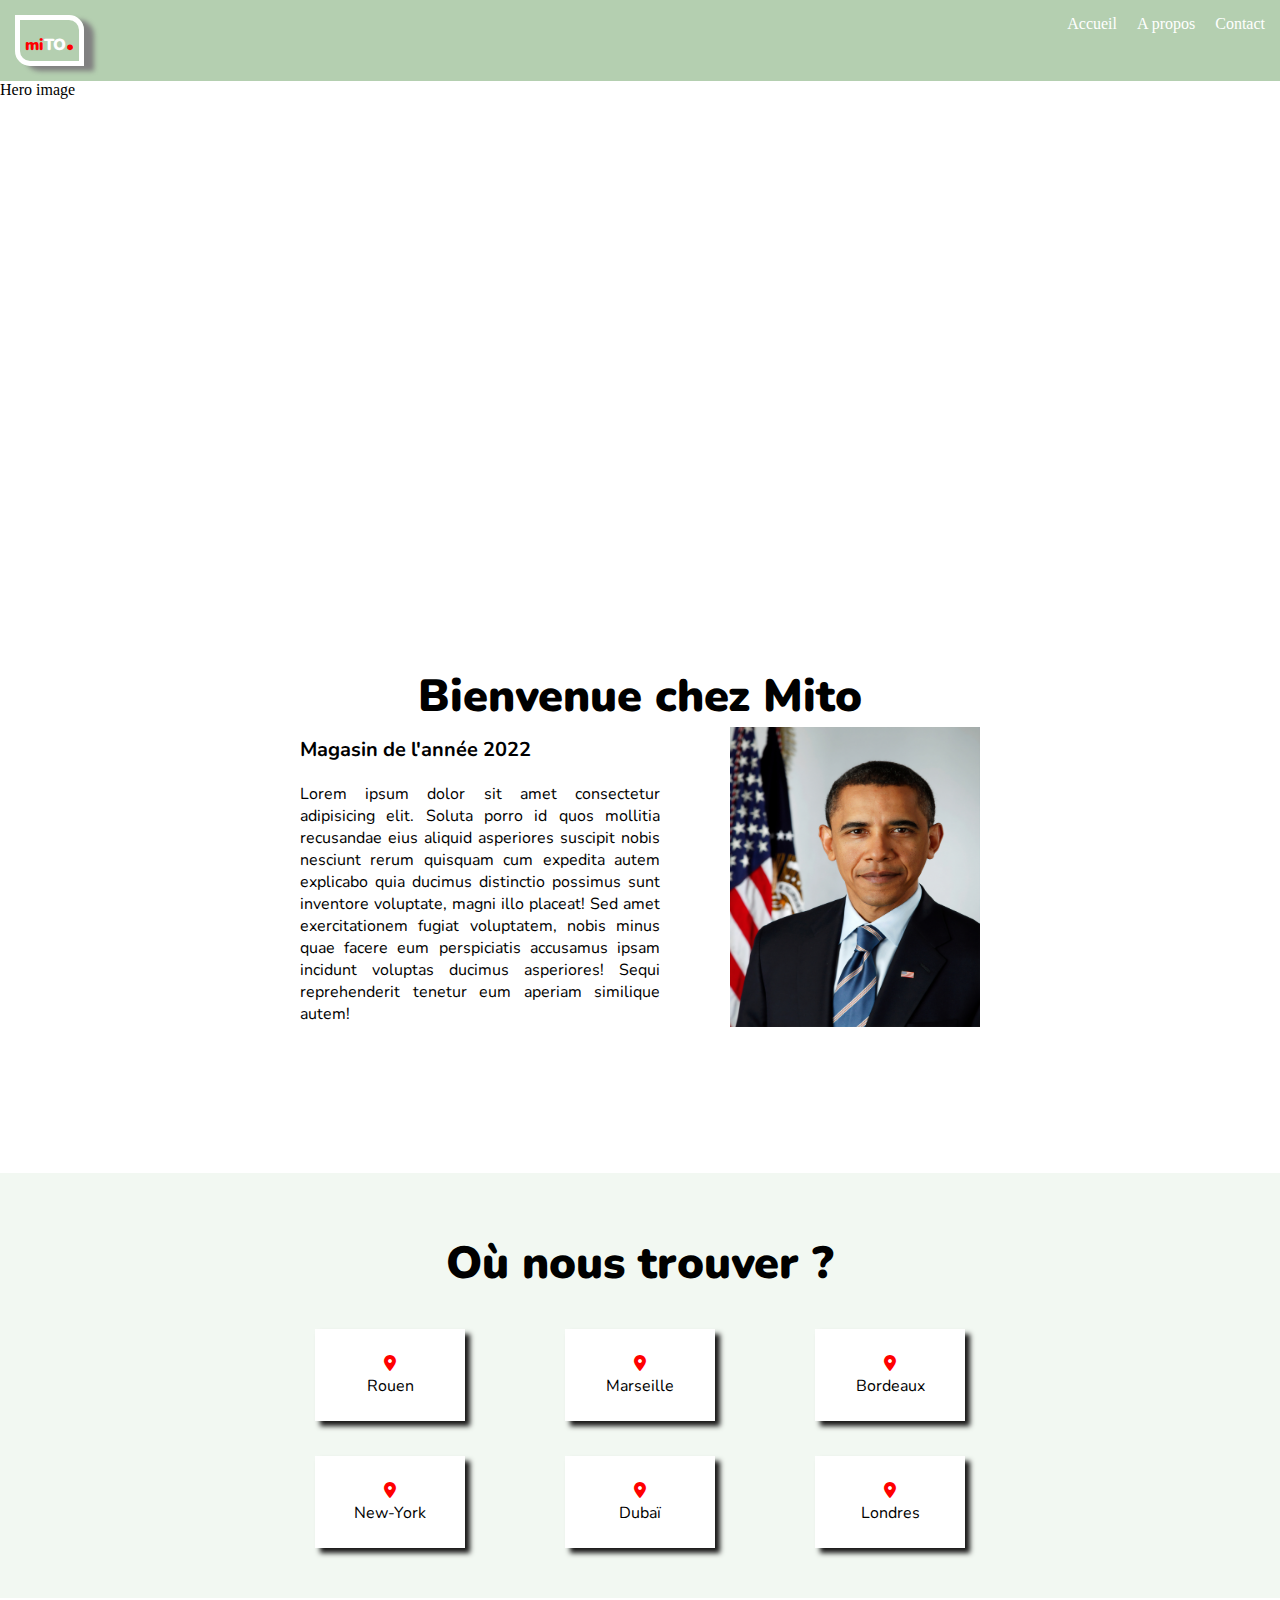
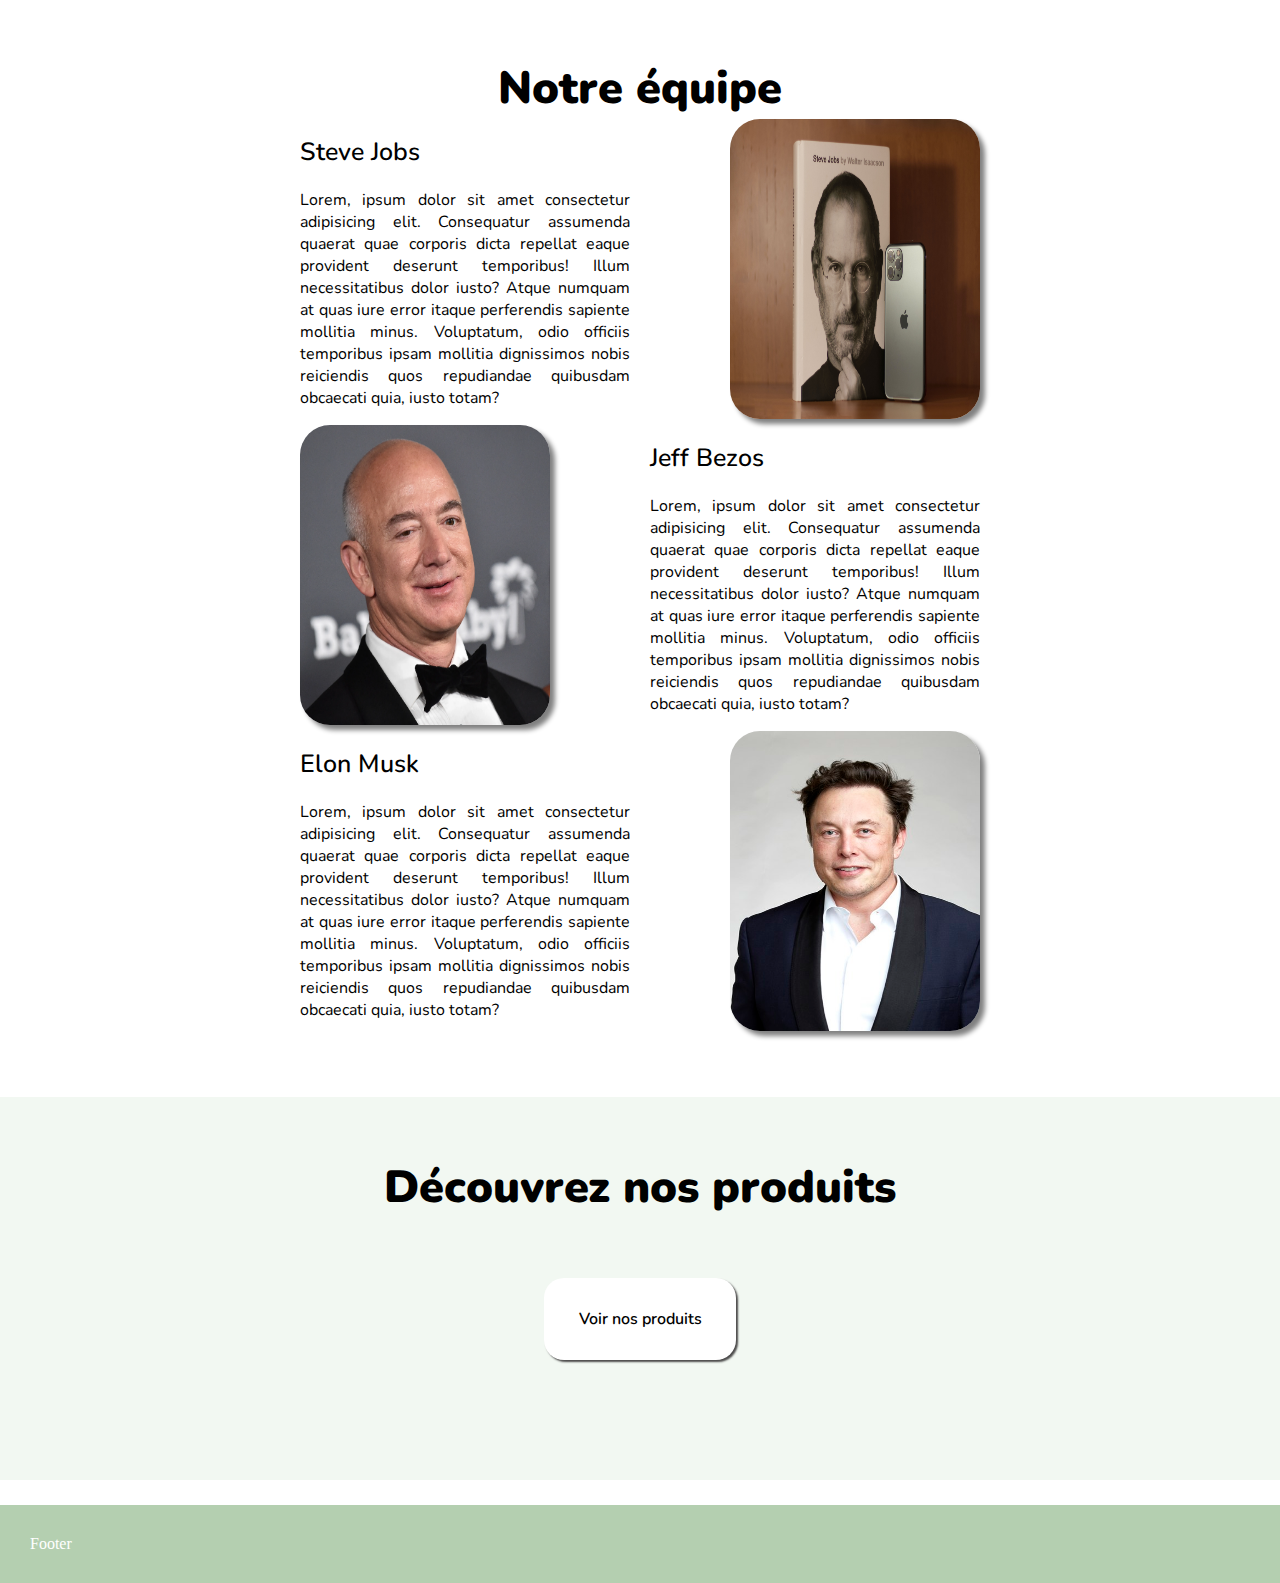
==== index.html @ 7c7be299 "Agathe" ====
<!DOCTYPE html>
<html lang="fr">
<head>
    <meta charset="UTF-8">
    <meta http-equiv="X-UA-Compatible" content="IE=edge">
    <meta name="viewport" content="width=device-width, initial-scale=1.0">
    <link rel="stylesheet" href="css/global.css">
    <link rel="preconnect" href="https://fonts.googleapis.com">
    <link rel="preconnect" href="https://fonts.googleapis.com">
    <link rel="preconnect" href="https://fonts.gstatic.com" crossorigin>
    <link href="https://fonts.googleapis.com/css2?family=Nunito:wght@400;500;700;900&display=swap" rel="stylesheet">
    <!-- font awesome -->
    <link rel="stylesheet" href="https://cdnjs.cloudflare.com/ajax/libs/font-awesome/6.1.1/css/all.min.css">
    <title>Accueil-Mito</title>
</head>
<body>
    <!-- wrapper header -->
    <div class="wrapper-header">
        <!-- header -->
        <header class="container bg-primary">
            <!-- logo -->
            <div class="wrapper-header__logo font-nunito">
                <a href=""><span class="wrapper-header__logo__mi_color">mi</span>TO<span class="wrapper-header__logo__point_color-size">.</span></a>
            </div>
            <!-- navigation -->
            <nav class="wrapper-header__nav">
                <a href="">Accueil</a>
                <a href="">A propos</a>
                <a href="">Contact</a>
            </nav>
        </header>
        <!-- end header -->
        <!-- hero -->
        <div class="wrapper-header__hero">
            <p>Hero image</p>
        </div>
        <!-- end hero -->
    </div>
    <!-- end wrapper -->
    <!-- body -->
        <main class="wrapper-main font-nunito" id="main">
            <!-- section welcome -->
            <section class="wrapper-main__welcome py-section">
                <h2 class="wrapper-main__h2">Bienvenue chez Mito</h2>
                <div class="wrapper-main__welcome__bloc1">
                    <div class="wrapper-main__welcome__bloc1__left">
                    <h3 class="wrapper-main__welcome__bloc1__left__h3">Magasin de l'année 2022</h3>
                    <p>Lorem ipsum dolor sit amet consectetur adipisicing elit. Soluta porro id quos mollitia recusandae eius aliquid asperiores suscipit nobis nesciunt rerum quisquam cum expedita autem explicabo quia ducimus distinctio possimus sunt inventore voluptate, magni illo placeat! Sed amet exercitationem fugiat voluptatem, nobis minus quae facere eum perspiciatis accusamus ipsam incidunt voluptas ducimus asperiores! Sequi reprehenderit tenetur eum aperiam similique autem!</p>
                    </div>
                    <div class="wrapper-main__welcome__bloc1__right">
                        <img src="images/library-of-congress-WYmjDP_8kMU-unsplash.jpg" alt="">
                    </div>
                </div>
            </section>
            <!-- end section welcome -->
            <!-- section find-us -->
            <section class="wrapper-main__find-us py-section">
                <h2 class="wrapper-main__h2">Où nous trouver ?</h2>
                <div class="wrapper-main__find-us__bloc-haut alignement">
                    <div class="wrapper-main__find-us__bloc-haut__left cadre"><i class="fa-solid fa-location-dot"></i><p>Rouen</p></div>
                    <div class="wrapper-main__find-us__bloc-haut__center cadre"><i class="fa-solid fa-location-dot"></i><p>Marseille</p></div>
                    <div class="wrapper-main__find-us__bloc-haut__right cadre"><i class="fa-solid fa-location-dot"></i><p>Bordeaux</p></div>
                </div>
                <div class="wrapper-main__find-us__bloc-bas alignement">
                    <div class="wrapper-main__find-us__bloc-bas__left cadre" ><i class="fa-solid fa-location-dot"></i><p>New-York</p></div>
                    <div class="wrapper-main__find-us__bloc-bas__center cadre"><i class="fa-solid fa-location-dot"></i><p>Dubaï</p></div>
                    <div class="wrapper-main__find-us__bloc-bas__right cadre"><i class="fa-solid fa-location-dot"></i><p>Londres</p></div>
                </div>
            </section>
            <!-- end find-us -->
            <!-- section team -->
            <section class="wapper__team py-section">
                <h2 class="wrapper-main__h2">Notre équipe</h2>
                <div class="wapper__team__steve teams">
                    <div>
                        <h3>Steve Jobs</h3>
                        <p>Lorem, ipsum dolor sit amet consectetur adipisicing elit. Consequatur assumenda quaerat quae corporis dicta repellat eaque provident deserunt temporibus! Illum necessitatibus dolor iusto? Atque numquam at quas iure error itaque perferendis sapiente mollitia minus. Voluptatum, odio officiis temporibus ipsam mollitia dignissimos nobis reiciendis quos repudiandae quibusdam obcaecati quia, iusto totam?</p>
                    </div>
                    <div>
                        <img src="images/steve.jpg" alt="Steve Jobs" class="img">
                    </div>
                </div>
                <div class="wapper__team__bezos teams">
                     <div>
                        <img src="images/bezos.webp" alt="Jeff Bezos" class="img">
                    </div>
                    <div>
                        <h3>Jeff Bezos</h3>
                        <p>Lorem, ipsum dolor sit amet consectetur adipisicing elit. Consequatur assumenda quaerat quae corporis dicta repellat eaque provident deserunt temporibus! Illum necessitatibus dolor iusto? Atque numquam at quas iure error itaque perferendis sapiente mollitia minus. Voluptatum, odio officiis temporibus ipsam mollitia dignissimos nobis reiciendis quos repudiandae quibusdam obcaecati quia, iusto totam?</p>
                    </div>
                </div>
                <div class="wapper__team__musk teams">
                    <div>
                        <h3>Elon Musk</h3>
                        <p>Lorem, ipsum dolor sit amet consectetur adipisicing elit. Consequatur assumenda quaerat quae corporis dicta repellat eaque provident deserunt temporibus! Illum necessitatibus dolor iusto? Atque numquam at quas iure error itaque perferendis sapiente mollitia minus. Voluptatum, odio officiis temporibus ipsam mollitia dignissimos nobis reiciendis quos repudiandae quibusdam obcaecati quia, iusto totam?</p>
                    </div>
                    <div>
                        <img src="images/Elon_Musk_Royal_Society_(crop2).jpg" alt="Elon Musk" class="img">
                    </div>
                </div>
            </section>
            <!-- end section team -->
            <!-- section produits -->
            <section class="wrapper-products py-section bg-section">
                <h2 class="wrapper-main__h2">Découvrez nos produits</h2>
                <div class="wrapper-products__btn text-center">
                    <a href="#main">Voir nos produits</a>
                </div>
            </section>
            <!-- end section produits -->
        </main>
    <!-- end body -->
    <!-- footer -->
        <footer class="container bg-primary">
            <p>Footer</p>
        </footer>
    <!-- end footer -->
</body>
</html>
---- css/global.css ----
@import"reset.css";
@import"style.css";
@import"products.css"
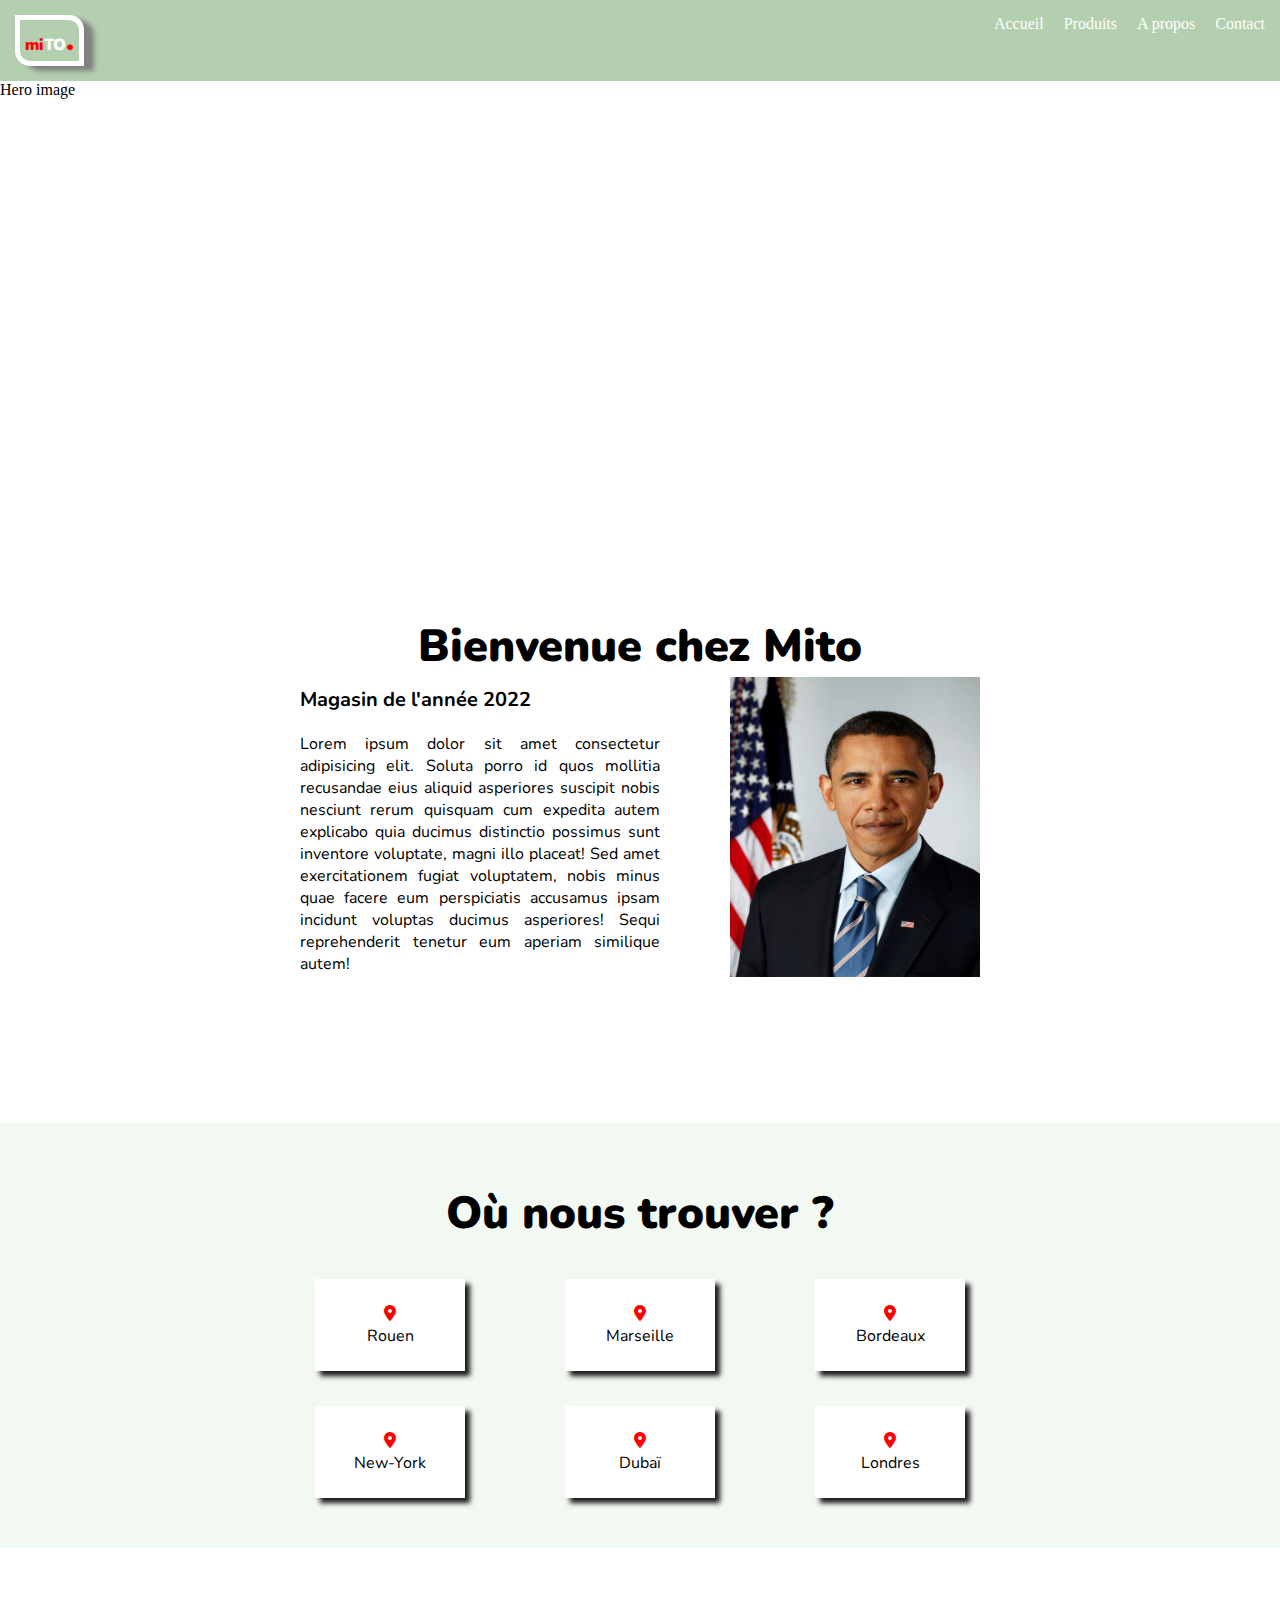
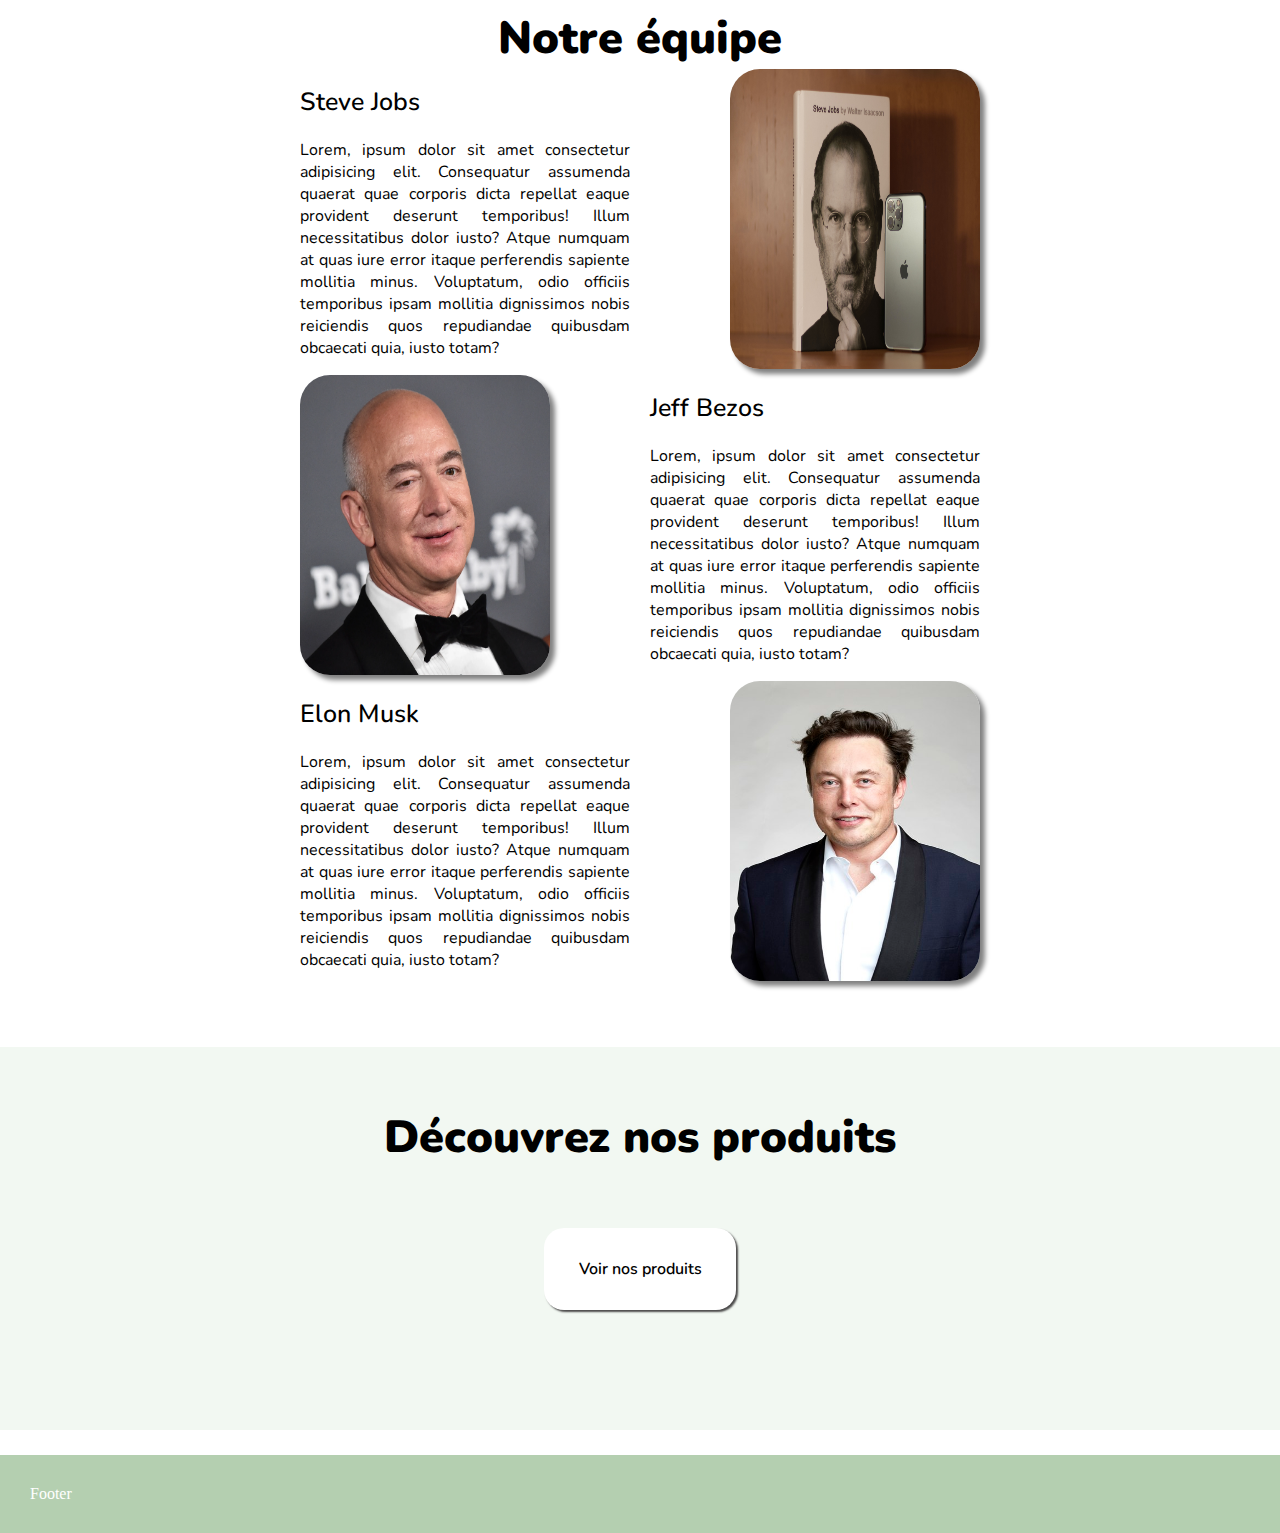
==== commit ceb673ad: "changement.html" ====
--- a/index.html
+++ b/index.html
@@ -4,7 +4,8 @@
     <meta charset="UTF-8">
     <meta http-equiv="X-UA-Compatible" content="IE=edge">
     <meta name="viewport" content="width=device-width, initial-scale=1.0">
-    <link rel="stylesheet" href="css/global.css">
+    <link rel="stylesheet" href="css/style.css">
+    <link rel="stylesheet" href="css/reset.css">
     <link rel="preconnect" href="https://fonts.googleapis.com">
     <link rel="preconnect" href="https://fonts.googleapis.com">
     <link rel="preconnect" href="https://fonts.gstatic.com" crossorigin>
@@ -24,7 +25,8 @@
             </div>
             <!-- navigation -->
             <nav class="wrapper-header__nav">
-                <a href="">Accueil</a>
+                <a href="/">Accueil</a>
+                <a href="/produits.html">Produits</a>
                 <a href="">A propos</a>
                 <a href="">Contact</a>
             </nav>
--- a/css/style.css
+++ b/css/style.css
@@ -0,0 +1,80 @@
+@import"header.css";
+/* main */
+.wrapper-main{
+    padding-top: 25px;
+    padding-bottom: 25px;
+}
+.wrapper-main__h2{
+    text-align: center;
+    font-size: 45px;
+    font-weight: 900;
+}
+img{
+    width: 250px;
+    height: 300px;
+}
+/* end main */
+/* welcome section */
+.wrapper-main__welcome{
+    padding-top: 60px;
+    padding-bottom: 60px;
+}
+.wrapper-main__welcome__bloc1{
+    display: flex;
+    gap: 20px 70px;
+    margin: 0 300px;
+    justify-content: center;
+    align-items: center;
+}
+.wrapper-main__welcome__bloc1__left{
+    text-align: justify;
+   
+}
+.wrapper-main__welcome__bloc1__left__h3{
+font-weight: bold;
+font-size: 20px;
+/* end welcome section */
+}
+.wrapper-main__find-us{
+    margin-top: 80px;
+    background-color: #f2f8f2;
+    padding-bottom: 50px;
+}
+.fa-solid{
+    color: #f00;
+}
+/* section team */
+.teams{
+    display: flex;
+    align-items: center;
+    margin: 0 300px;
+    gap: 100px;
+    /* padding: 40px; */
+    text-align: justify;
+}
+h3{
+    font-weight: 550;
+    font-size: 25px;
+    padding-bottom: 20px;
+}
+.img{
+    border-radius: 30px;
+    box-shadow: 5px 5px 5px gray;
+}
+/* end section team */
+/* section products */
+.wrapper-products__btn{
+    padding: 30px;
+    background-color: #fff;
+    width: 15%;
+    margin: 60px auto;
+    box-shadow: 2px 2px 2px rgb(75, 74, 74);
+    border-radius: 20px;
+    font-weight: 600;
+}
+/* end section products */
+/* footer */
+footer{
+    padding: 30px ;
+    color: white;
+}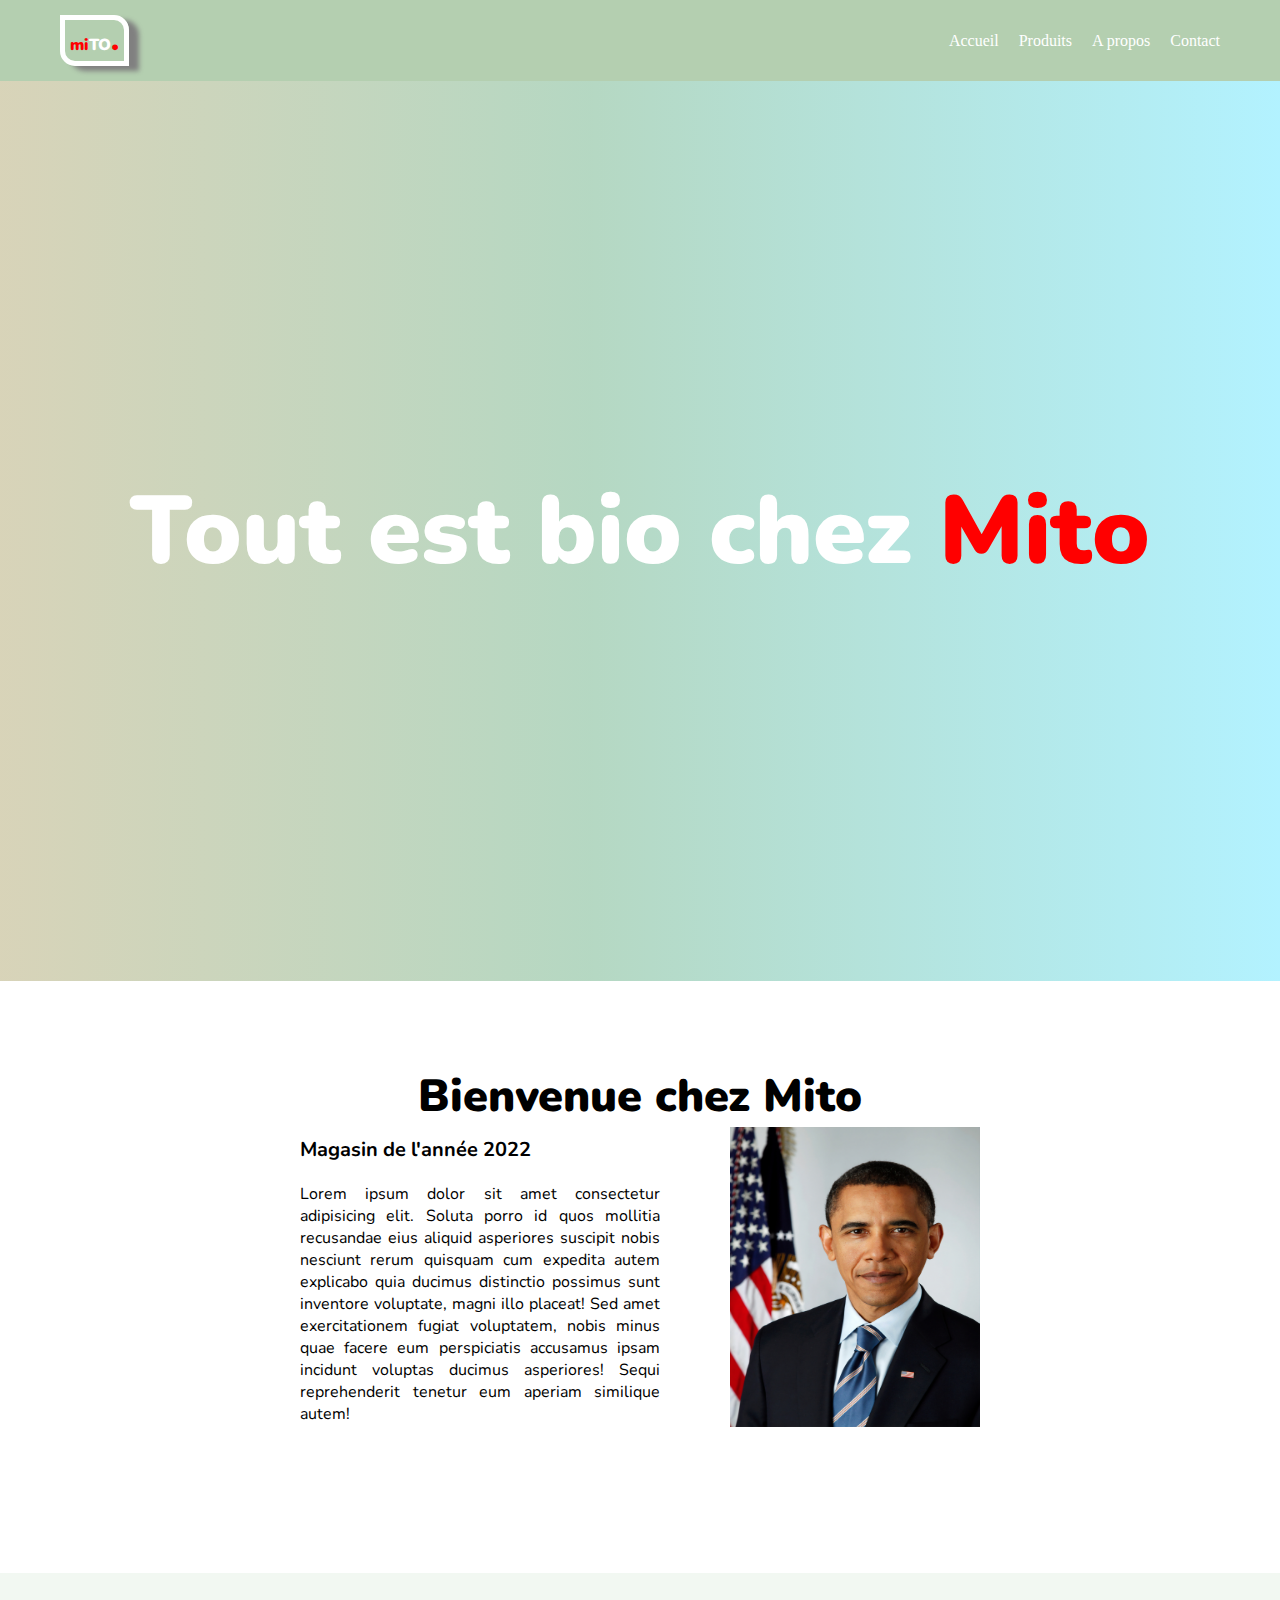
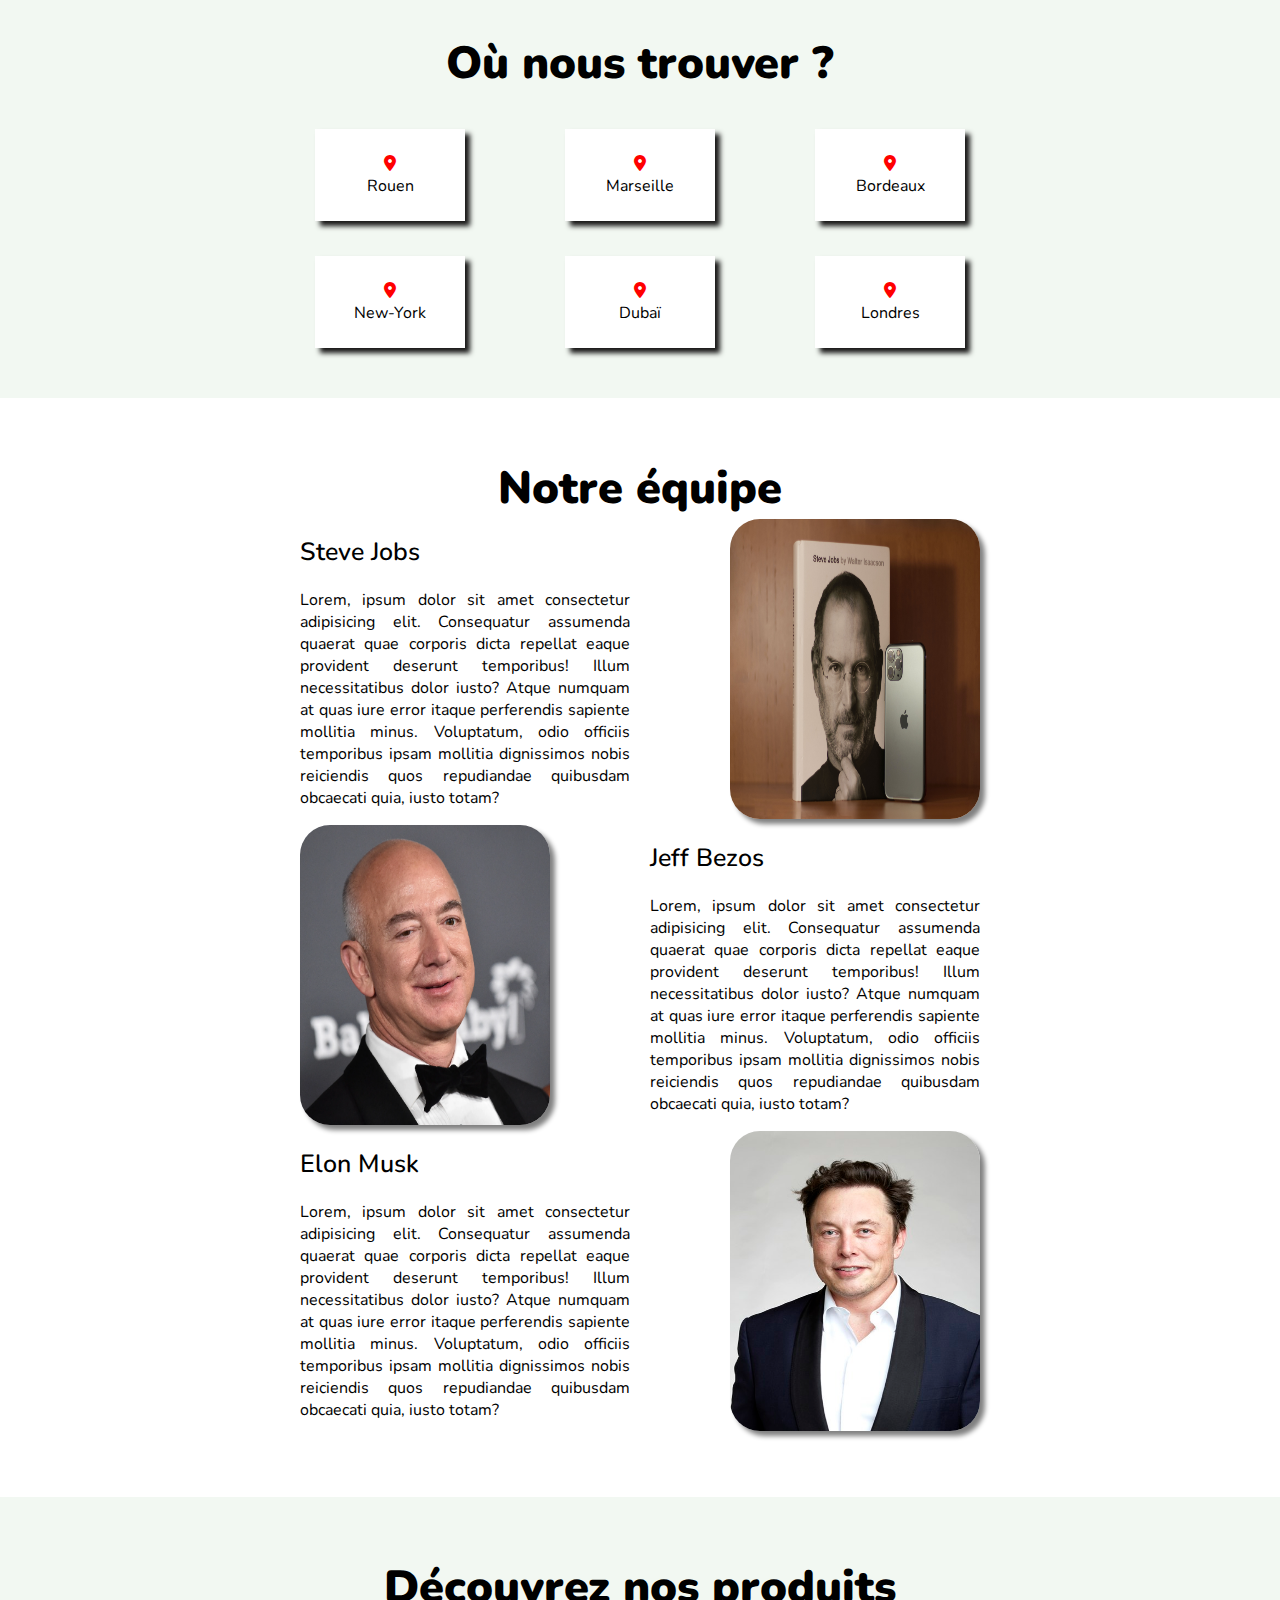
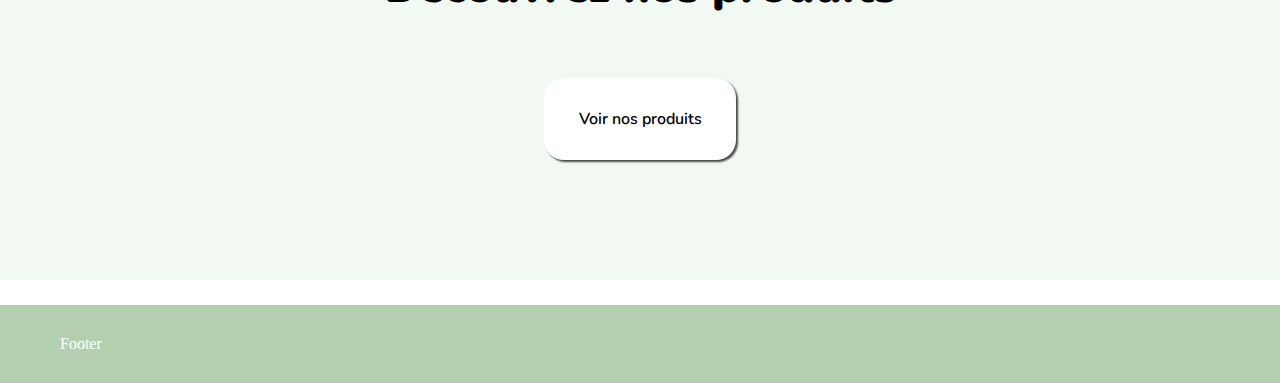
==== commit 66b24bb6: "Modifications-Mito" ====
--- a/index.html
+++ b/index.html
@@ -21,20 +21,21 @@
         <header class="container bg-primary">
             <!-- logo -->
             <div class="wrapper-header__logo font-nunito">
-                <a href=""><span class="wrapper-header__logo__mi_color">mi</span>TO<span class="wrapper-header__logo__point_color-size">.</span></a>
+                <a href="/"><span class="wrapper-header__logo__mi_color">mi</span>TO<span class="wrapper-header__logo__point_color-size">.</span></a>
             </div>
             <!-- navigation -->
             <nav class="wrapper-header__nav">
                 <a href="/">Accueil</a>
                 <a href="/produits.html">Produits</a>
-                <a href="">A propos</a>
-                <a href="">Contact</a>
+                <a href="/a-propos.html">A propos</a>
+                <a href="/contact.html">Contact</a>
             </nav>
         </header>
         <!-- end header -->
         <!-- hero -->
         <div class="wrapper-header__hero">
-            <p>Hero image</p>
+            <h1 class="font-nunito">Tout est bio chez <span>Mito</span></h1>
+            <div class="overlay"></div>
         </div>
         <!-- end hero -->
     </div>
@@ -106,7 +107,7 @@
             <section class="wrapper-products py-section bg-section">
                 <h2 class="wrapper-main__h2">Découvrez nos produits</h2>
                 <div class="wrapper-products__btn text-center">
-                    <a href="#main">Voir nos produits</a>
+                    <a href="produits.html">Voir nos produits</a>
                 </div>
             </section>
             <!-- end section produits -->
